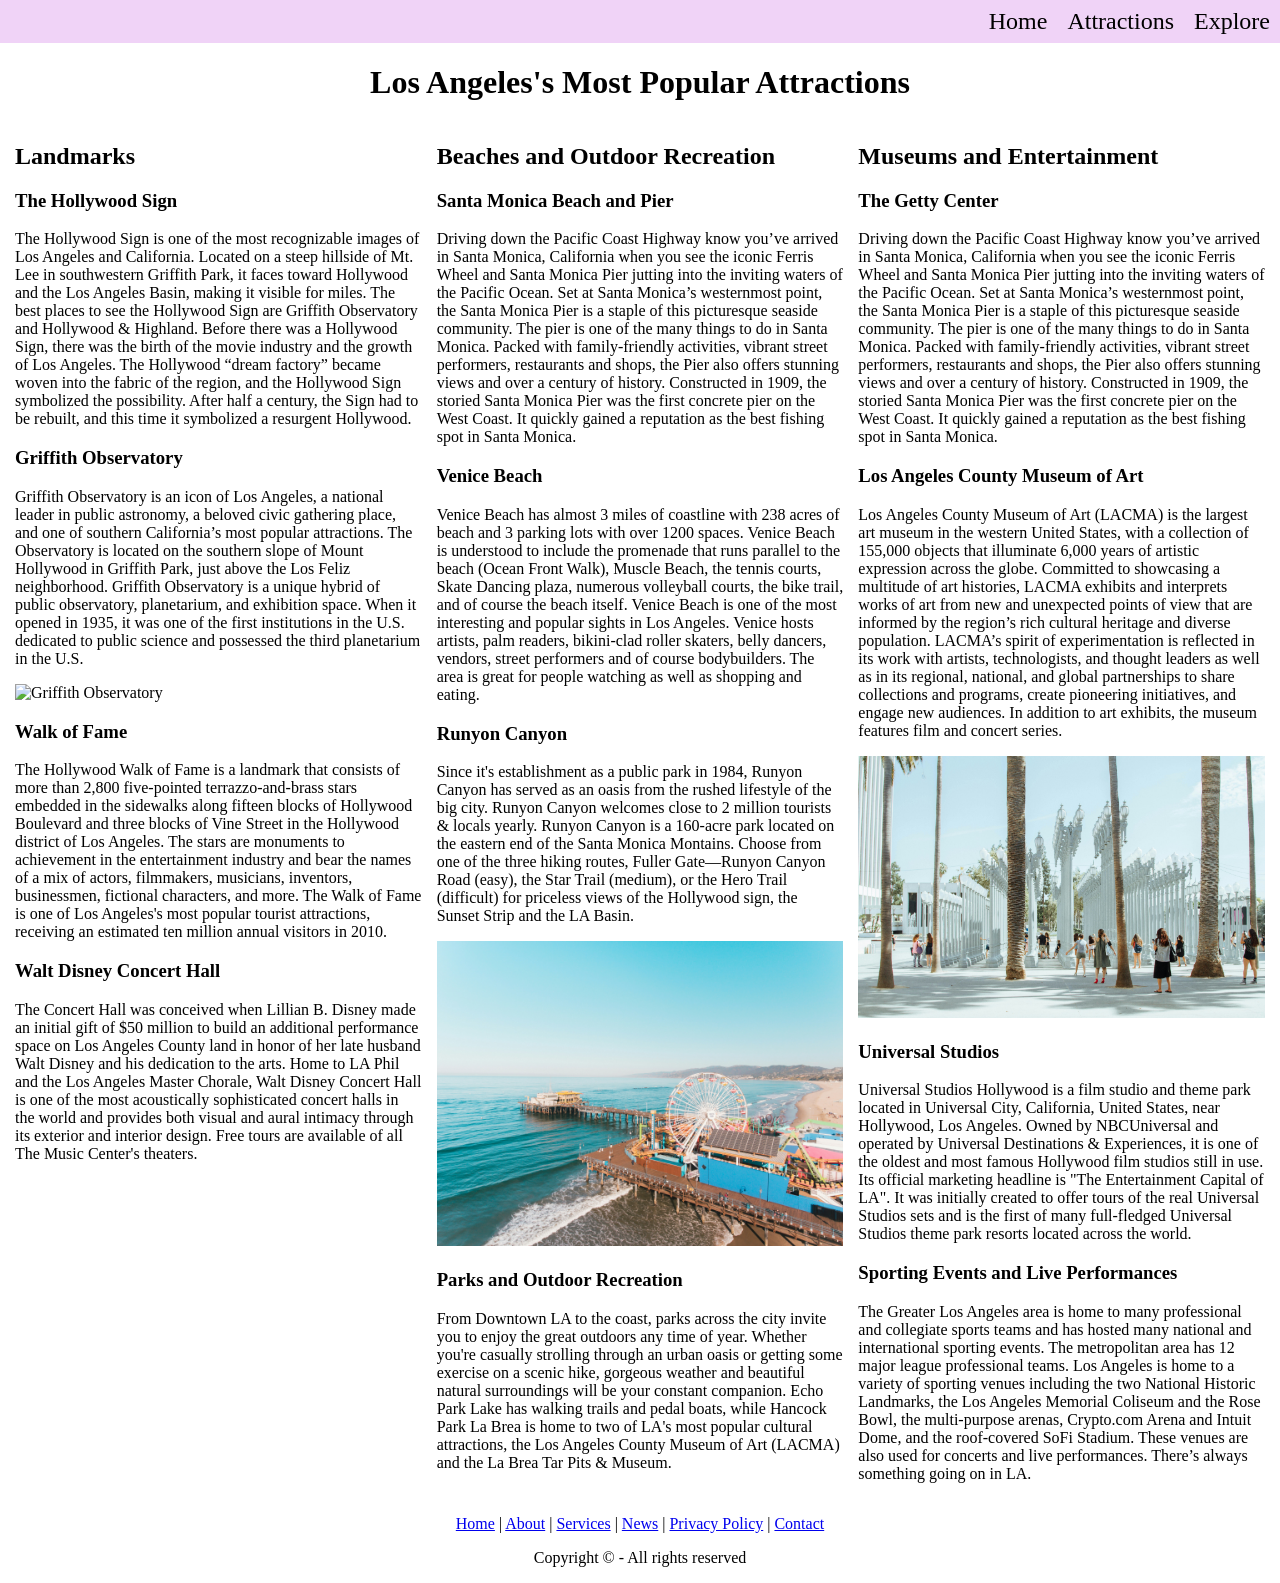
==== attractions.html @ dab66c5c "Changed medium screen layout again" ====
<!DOCTYPE html>
<html lang="en">
    <head>
        <meta charset="UTF-8">
        <title>Attractions</title>
        <link rel="stylesheet" href="style.css">
    </head>
    <body>
        <nav class="primary">
            <ul class="navElements">
                <li><a href="index.html">Home</a></li>
                <li><a href="attractions.html">Attractions</a></li>
                <li><a href="local.html">Explore</a></li>
            </ul>
        </nav>
        <h1>Los Angeles's Most Popular Attractions</h1>
        <div class="grid-container">
            <!--ARTICLE 1-->
            <article class="article-one">
                <h2>Landmarks</h2>
                <h3>The Hollywood Sign</h3>
                <p>The Hollywood Sign is one of the most recognizable images of Los Angeles and California. Located on a steep hillside of Mt. Lee in southwestern Griffith Park, it faces toward Hollywood and the Los Angeles Basin, making it visible for miles. The best places to see the Hollywood Sign are Griffith Observatory and Hollywood & Highland. Before there was a Hollywood Sign, there was the birth of the movie industry and the growth of Los Angeles. The Hollywood “dream factory” became woven into the fabric of the region, and the Hollywood Sign symbolized the possibility. After half a century, the Sign had to be rebuilt, and this time it symbolized a resurgent Hollywood.</p>
                <!-- FORM ABOUT ORIGINAL HOLLYWOODLAND SIGN HERE -->
                <h3>Griffith Observatory</h3>
                <p>Griffith Observatory is an icon of Los Angeles, a national leader in public astronomy, a beloved civic gathering place, and one of southern California’s most popular attractions. The Observatory is located on the southern slope of Mount Hollywood in Griffith Park, just above the Los Feliz neighborhood. Griffith Observatory is a unique hybrid of public observatory, planetarium, and exhibition space. When it opened in 1935, it was one of the first institutions in the U.S. dedicated to public science and possessed the third planetarium in the U.S.</p>
                <img src="images/attractions/griffithObservatory.jpg" alt="Griffith Observatory" width="100%">
                <h3>Walk of Fame</h3>
                <p>The Hollywood Walk of Fame is a landmark that consists of more than 2,800 five-pointed terrazzo-and-brass stars embedded in the sidewalks along fifteen blocks of Hollywood Boulevard and three blocks of Vine Street in the Hollywood district of Los Angeles. The stars are monuments to achievement in the entertainment industry and bear the names of a mix of actors, filmmakers, musicians, inventors, businessmen, fictional characters, and more. The Walk of Fame is one of Los Angeles's most popular tourist attractions, receiving an estimated ten million annual visitors in 2010.</p>
                <h3>Walt Disney Concert Hall</h3>
                <p>The Concert Hall was conceived when Lillian B. Disney made an initial gift of $50 million to build an additional performance space on Los Angeles County land in honor of her late husband Walt Disney and his dedication to the arts. Home to LA Phil and the Los Angeles Master Chorale, Walt Disney Concert Hall is one of the most acoustically sophisticated concert halls in the world and provides both visual and aural intimacy through its exterior and interior design. Free tours are available of all The Music Center's theaters.</p>
            </article>
            <!--ARTICLE 2-->
            <article class="article-two">
                <h2>Beaches and Outdoor Recreation</h2>
                <h3>Santa Monica Beach and Pier</h3>
                <p>Driving down the Pacific Coast Highway know you’ve arrived in Santa Monica, California when you see the iconic Ferris Wheel and  Santa Monica Pier jutting into the inviting waters of the Pacific Ocean. Set at Santa Monica’s westernmost point, the Santa Monica Pier is a staple of this picturesque seaside community. The pier is one of the many things to do in Santa Monica. Packed with family-friendly activities, vibrant street performers, restaurants and shops, the Pier also offers stunning views and over a century of history. Constructed in 1909, the storied Santa Monica Pier was the first concrete pier on the West Coast. It quickly gained a reputation as the best fishing spot in Santa Monica.</p>
                <h3>Venice Beach</h3>
                <p>Venice Beach has almost 3 miles of coastline with 238 acres of beach and 3 parking lots with over 1200 spaces. Venice Beach is understood to include the promenade that runs parallel to the beach (Ocean Front Walk), Muscle Beach, the tennis courts, Skate Dancing plaza, numerous volleyball courts, the bike trail, and of course the beach itself. Venice Beach is one of the most interesting and popular sights in Los Angeles. Venice hosts artists, palm readers, bikini-clad roller skaters, belly dancers, vendors, street performers and of course bodybuilders. The area is great for people watching as well as shopping and eating.</p>
                <h3>Runyon Canyon</h3>
                <p>Since it's establishment as a public park in 1984, Runyon Canyon has served as an oasis from the rushed lifestyle of the big city. Runyon Canyon welcomes close to 2 million tourists & locals yearly. Runyon Canyon is a 160-acre park located on the eastern end of the Santa Monica Montains. Choose from one of the three hiking routes, Fuller Gate—Runyon Canyon Road (easy), the Star Trail (medium), or the Hero Trail (difficult) for priceless views of the Hollywood sign, the Sunset Strip and the LA Basin.</p>
                <img src="images/attractions/santaMonica.jpg" alt="Santa Monica Pier" width="100%">
                <h3>Parks and Outdoor Recreation</h3>
                <p>From Downtown LA to the coast, parks across the city invite you to enjoy the great outdoors any time of year. Whether you're casually strolling through an urban oasis or getting some exercise on a scenic hike, gorgeous weather and beautiful natural surroundings will be your constant companion. Echo Park Lake has walking trails and pedal boats, while Hancock Park La Brea is home to two of LA's most popular cultural attractions, the Los Angeles County Museum of Art (LACMA) and the La Brea Tar Pits & Museum.</p>
            </article>
            <!--ARTICLE 3-->
            <article class="article-three">
                <h2>Museums and Entertainment</h2>
                <h3>The Getty Center</h3>
                <p>Driving down the Pacific Coast Highway know you’ve arrived in Santa Monica, California when you see the iconic Ferris Wheel and  Santa Monica Pier jutting into the inviting waters of the Pacific Ocean. Set at Santa Monica’s westernmost point, the Santa Monica Pier is a staple of this picturesque seaside community. The pier is one of the many things to do in Santa Monica. Packed with family-friendly activities, vibrant street performers, restaurants and shops, the Pier also offers stunning views and over a century of history. Constructed in 1909, the storied Santa Monica Pier was the first concrete pier on the West Coast. It quickly gained a reputation as the best fishing spot in Santa Monica.</p>
                <h3>Los Angeles County Museum of Art</h3>
                <p>Los Angeles County Museum of Art (LACMA) is the largest art museum in the western United States, with a collection of 155,000 objects that illuminate 6,000 years of artistic expression across the globe. Committed to showcasing a multitude of art histories, LACMA exhibits and interprets works of art from new and unexpected points of view that are informed by the region’s rich cultural heritage and diverse population. LACMA’s spirit of experimentation is reflected in its work with artists, technologists, and thought leaders as well as in its regional, national, and global partnerships to share collections and programs, create pioneering initiatives, and engage new audiences. In addition to art exhibits, the museum features film and concert series.</p>
                <img src="images/attractions/lacma.jpg" alt="Lamppost exhibit outside of LACMA" width="100%">
                <h3>Universal Studios</h3>
                <p>Universal Studios Hollywood is a film studio and theme park located in Universal City, California, United States, near Hollywood, Los Angeles. Owned by NBCUniversal and operated by Universal Destinations & Experiences, it is one of the oldest and most famous Hollywood film studios still in use. Its official marketing headline is "The Entertainment Capital of LA". It was initially created to offer tours of the real Universal Studios sets and is the first of many full-fledged Universal Studios theme park resorts located across the world.</p>
                <h3>Sporting Events and Live Performances</h3>
                <p>The Greater Los Angeles area is home to many professional and collegiate sports teams and has hosted many national and international sporting events. The metropolitan area has 12 major league professional teams. Los Angeles is home to a variety of sporting venues including the two National Historic Landmarks, the Los Angeles Memorial Coliseum and the Rose Bowl, the multi-purpose arenas, Crypto.com Arena and Intuit Dome, and the roof-covered SoFi Stadium. These venues are also used for concerts and live performances. There’s always something going on in LA.</p>
            </article>
        </div>
        <footer>
            <p><a href="#">Home</a> | <a href="#">About</a> | <a href="#">Services</a> | <a href="#">News</a> | <a href="#">Privacy Policy</a> | <a href="#">Contact</a></p>
            <p>Copyright &copy; - All rights reserved</p>
        </footer>
    </body>
</html>
---- style.css ----
/* grid arrangements */
.article-one { grid-area: articleOne; }
.article-two { grid-area: articleTwo; }
.article-three { grid-area: articleThree; }
/* default for small screen sizes */
.grid-container {
    display: grid;
    grid-template-columns: 1fr;
    grid-template-areas:
        'articleOne'
        'articleTwo'
        'articleThree';
    margin-right: 15px;
    margin-left: 15px;
}
/* default font and size */
html {
    font-family: Georgia, 'Times New Roman', Times, serif;
    font-size: 16px;
}
/* body */
body { margin: 0; }
/* navbar */
nav.primary {
    width: 100%;
    background-color: #f0d3f7;
    font-size: 1.5rem;
    font-family: Georgia, 'Times New Roman', Times, serif;
}
.navElements {
    display: flex;
    justify-content: right;
    align-items: center;
    margin: 0;
}
.navElements li {
    display: block;
    list-style-type: none;
    padding: 8px 10px;
}
.navElements a {
    color: #000000;
    text-decoration: none;
}
.navElements a:hover {
    border: solid 2px #053225;
    border-radius: 5px;
}
/* h1 */
h1 {
    text-align: center;
}
footer { text-align: center; }
footer > p { text-align: center; }
/* medium screens */
@media (min-width: 768px) {
    .grid-container {
        grid-template-columns: repeat(2, 1fr);
        grid-template-areas:
            'articleOne articleOne'
            'articleTwo articleThree';
        gap: 15px;
    }
}
/*  large screens */
@media (min-width: 992px) {
    .grid-container {
        grid-template-columns: repeat(3, 1fr);
        grid-template-areas:
            'articleOne articleTwo articleThree';
        gap: 15px;
    }
}
/* colors to use: #B4656F, #053225, #F0D3F7 */
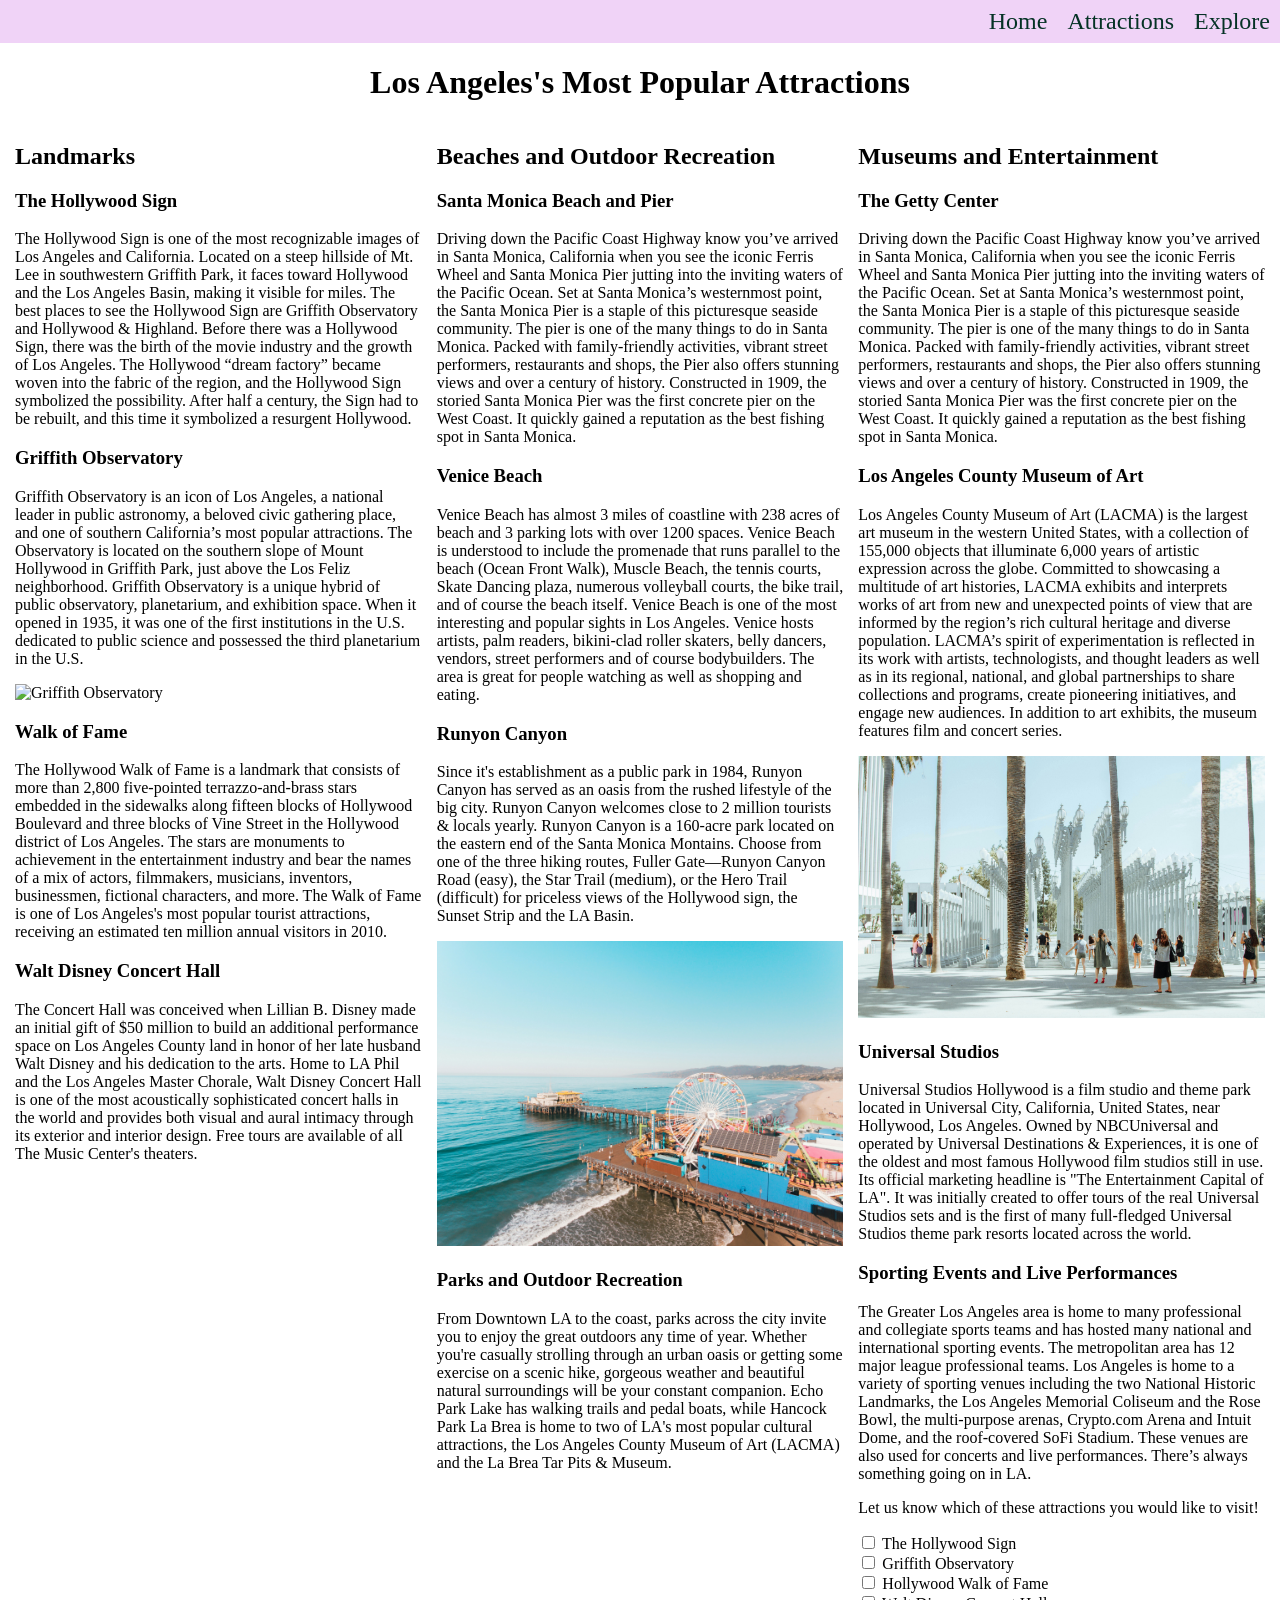
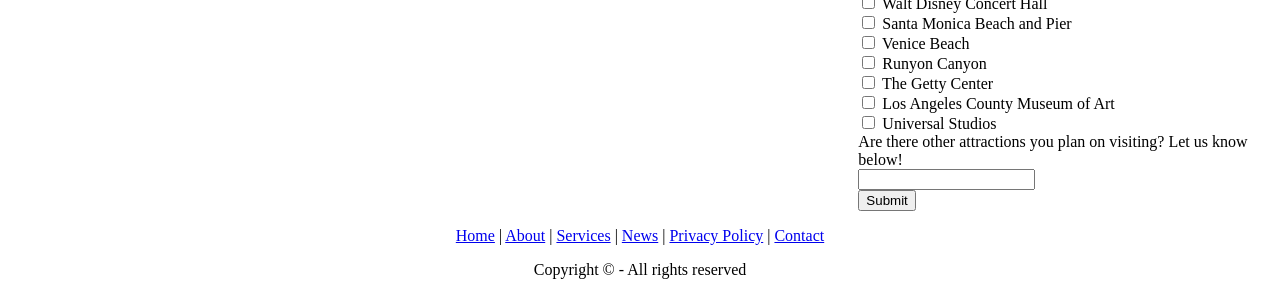
==== commit 664b9bf2: "Form added" ====
--- a/attractions.html
+++ b/attractions.html
@@ -20,7 +20,6 @@
                 <h2>Landmarks</h2>
                 <h3>The Hollywood Sign</h3>
                 <p>The Hollywood Sign is one of the most recognizable images of Los Angeles and California. Located on a steep hillside of Mt. Lee in southwestern Griffith Park, it faces toward Hollywood and the Los Angeles Basin, making it visible for miles. The best places to see the Hollywood Sign are Griffith Observatory and Hollywood & Highland. Before there was a Hollywood Sign, there was the birth of the movie industry and the growth of Los Angeles. The Hollywood “dream factory” became woven into the fabric of the region, and the Hollywood Sign symbolized the possibility. After half a century, the Sign had to be rebuilt, and this time it symbolized a resurgent Hollywood.</p>
-                <!-- FORM ABOUT ORIGINAL HOLLYWOODLAND SIGN HERE -->
                 <h3>Griffith Observatory</h3>
                 <p>Griffith Observatory is an icon of Los Angeles, a national leader in public astronomy, a beloved civic gathering place, and one of southern California’s most popular attractions. The Observatory is located on the southern slope of Mount Hollywood in Griffith Park, just above the Los Feliz neighborhood. Griffith Observatory is a unique hybrid of public observatory, planetarium, and exhibition space. When it opened in 1935, it was one of the first institutions in the U.S. dedicated to public science and possessed the third planetarium in the U.S.</p>
                 <img src="images/attractions/griffithObservatory.jpg" alt="Griffith Observatory" width="100%">
@@ -54,6 +53,36 @@
                 <p>Universal Studios Hollywood is a film studio and theme park located in Universal City, California, United States, near Hollywood, Los Angeles. Owned by NBCUniversal and operated by Universal Destinations & Experiences, it is one of the oldest and most famous Hollywood film studios still in use. Its official marketing headline is "The Entertainment Capital of LA". It was initially created to offer tours of the real Universal Studios sets and is the first of many full-fledged Universal Studios theme park resorts located across the world.</p>
                 <h3>Sporting Events and Live Performances</h3>
                 <p>The Greater Los Angeles area is home to many professional and collegiate sports teams and has hosted many national and international sporting events. The metropolitan area has 12 major league professional teams. Los Angeles is home to a variety of sporting venues including the two National Historic Landmarks, the Los Angeles Memorial Coliseum and the Rose Bowl, the multi-purpose arenas, Crypto.com Arena and Intuit Dome, and the roof-covered SoFi Stadium. These venues are also used for concerts and live performances. There’s always something going on in LA.</p>
+                <!-- FORM  -->
+                <form method="post" action="">
+                    <!-- checkbox input -->
+                    <p>Let us know which of these attractions you would like to visit!</p>
+                    <input type="checkbox" name="attraction1" value="hollywoodSign">
+                    <label for="attraction1">The Hollywood Sign</label><br>
+                    <input type="checkbox" name="attraction2" value="griffithObservatory">
+                    <label for="attraction2">Griffith Observatory</label><br>
+                    <input type="checkbox" name="attraction3" value="walkOfFame">
+                    <label for="attraction3">Hollywood Walk of Fame</label><br>
+                    <input type="checkbox" name="attraction4" value="waltDisneyConcertHall">
+                    <label for="attraction4">Walt Disney Concert Hall</label><br>
+                    <input type="checkbox" name="attraction5" value="santaMonica">
+                    <label for="attraction5">Santa Monica Beach and Pier</label><br>
+                    <input type="checkbox" name="attraction6" value="venice">
+                    <label for="attraction6">Venice Beach</label><br>
+                    <input type="checkbox" name="attraction7" value="runyonCanyon">
+                    <label for="attraction7">Runyon Canyon</label><br>
+                    <input type="checkbox" name="attraction8" value="gettyCenter">
+                    <label for="attraction8">The Getty Center</label><br>
+                    <input type="checkbox" name="attraction9" value="lacma">
+                    <label for="attraction8">Los Angeles County Museum of Art</label><br>
+                    <input type="checkbox" name="attraction9" value="universalStudios">
+                    <label for="attraction9">Universal Studios</label><br>
+                    <!-- text input -->
+                    <label for="other">Are there other attractions you plan on visiting? Let us know below!</label><br>
+                    <input type="text" id="other" name="other"><br>
+                    <!-- submit button -->
+                    <input type="submit" value="Submit">
+                </form>
             </article>
         </div>
         <footer>
--- a/style.css
+++ b/style.css
@@ -39,7 +39,7 @@
     padding: 8px 10px;
 }
 .navElements a {
-    color: #000000;
+    color: #053225;
     text-decoration: none;
 }
 .navElements a:hover {
@@ -49,6 +49,19 @@
 /* h1 */
 h1 {
     text-align: center;
+
+}
+/* table */
+table {
+    border-collapse: collapse;
+    width: 100%;
+}
+table td {
+    text-align: center;
+    border: solid 2px #053225;
+}
+tfoot td {
+    text-align: left;
 }
 footer { text-align: center; }
 footer > p { text-align: center; }
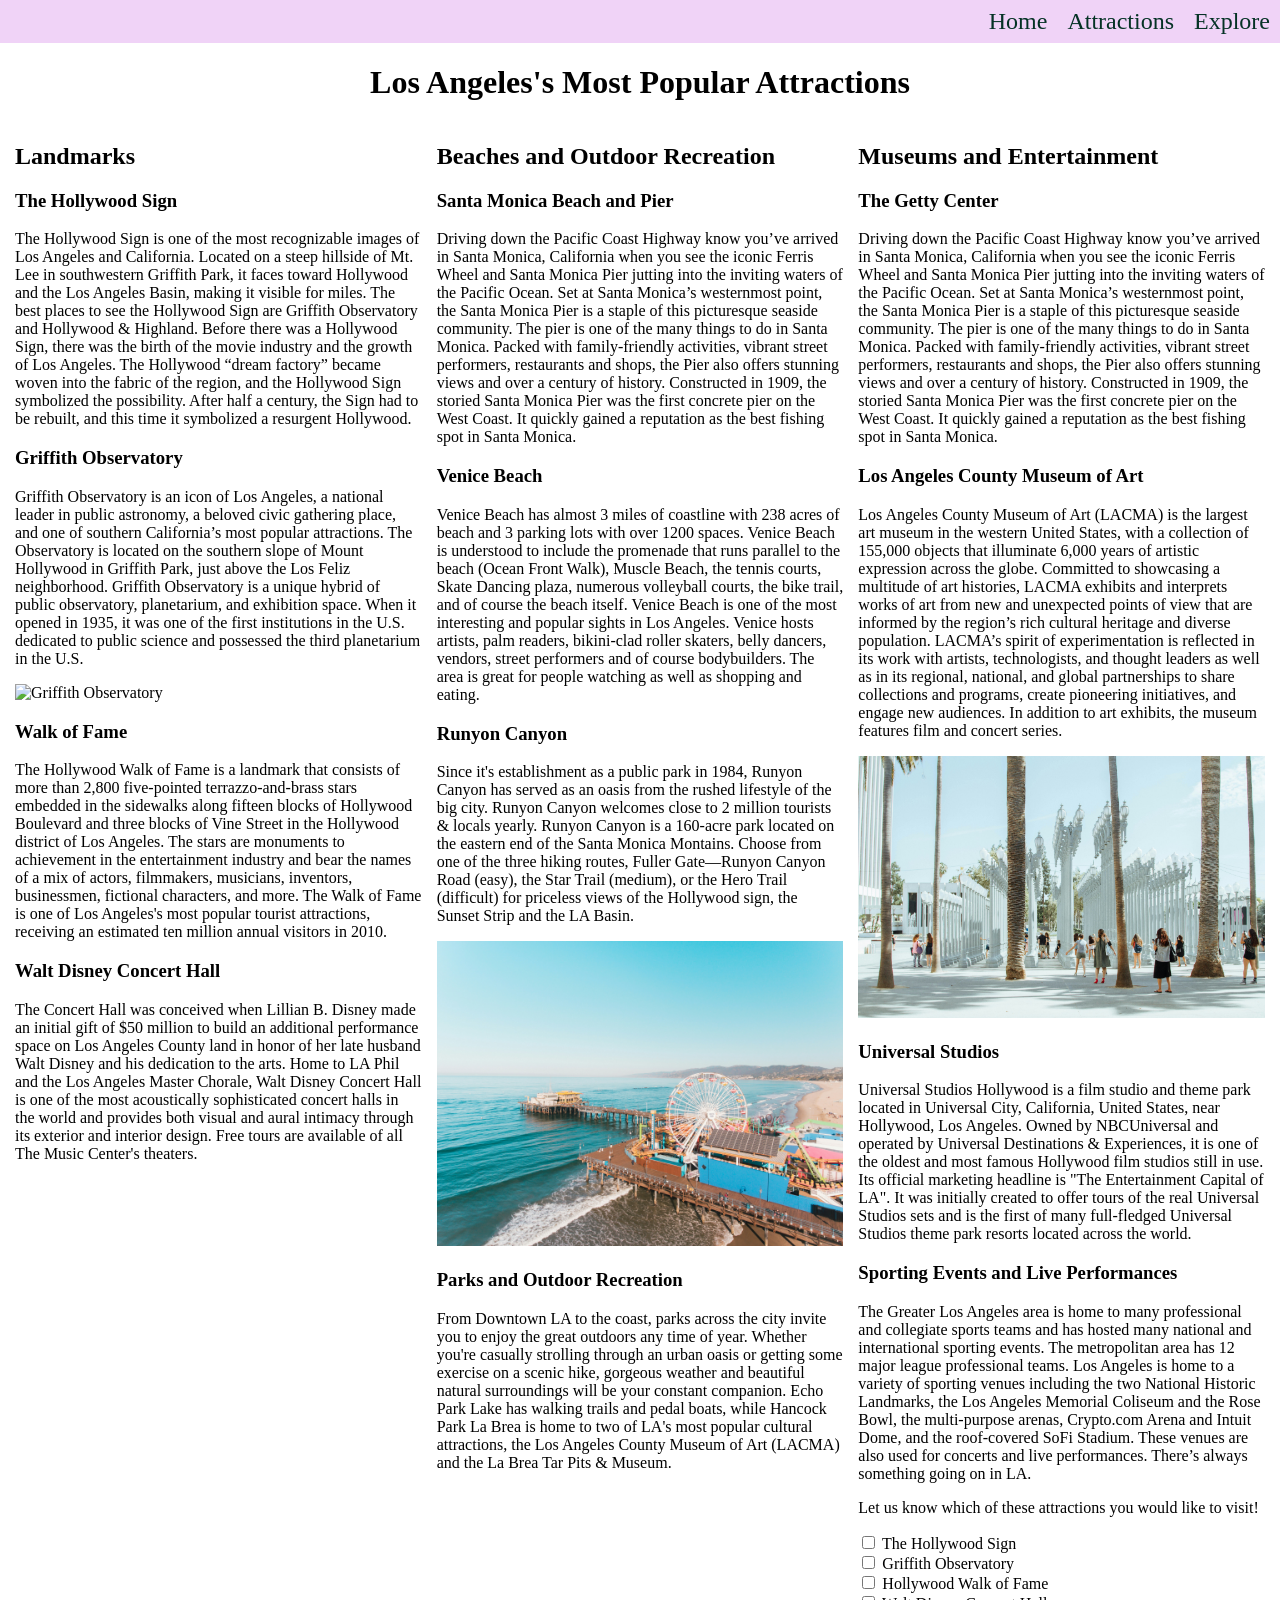
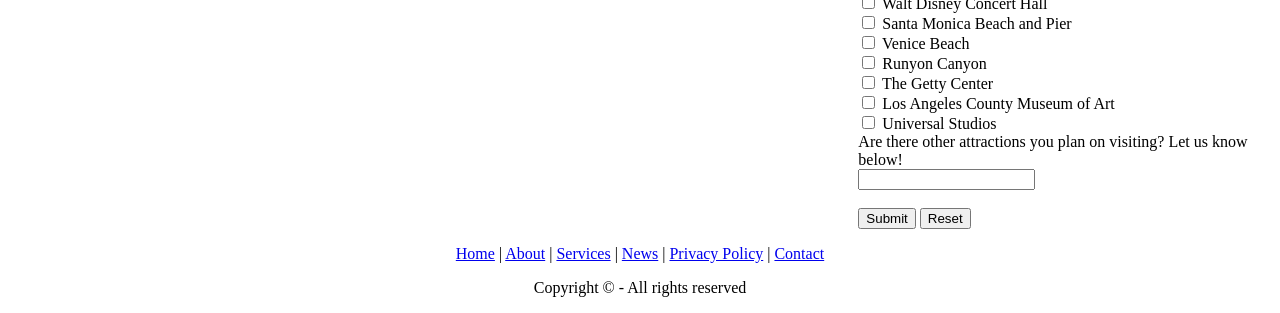
==== commit 6df4bbec: "Adding reset button to form" ====
--- a/attractions.html
+++ b/attractions.html
@@ -79,9 +79,11 @@
                     <label for="attraction9">Universal Studios</label><br>
                     <!-- text input -->
                     <label for="other">Are there other attractions you plan on visiting? Let us know below!</label><br>
-                    <input type="text" id="other" name="other"><br>
+                    <input type="text" id="other" name="other"><br><br>
                     <!-- submit button -->
                     <input type="submit" value="Submit">
+                    <!-- reset button -->
+                    <input type="reset" value="Reset">
                 </form>
             </article>
         </div>
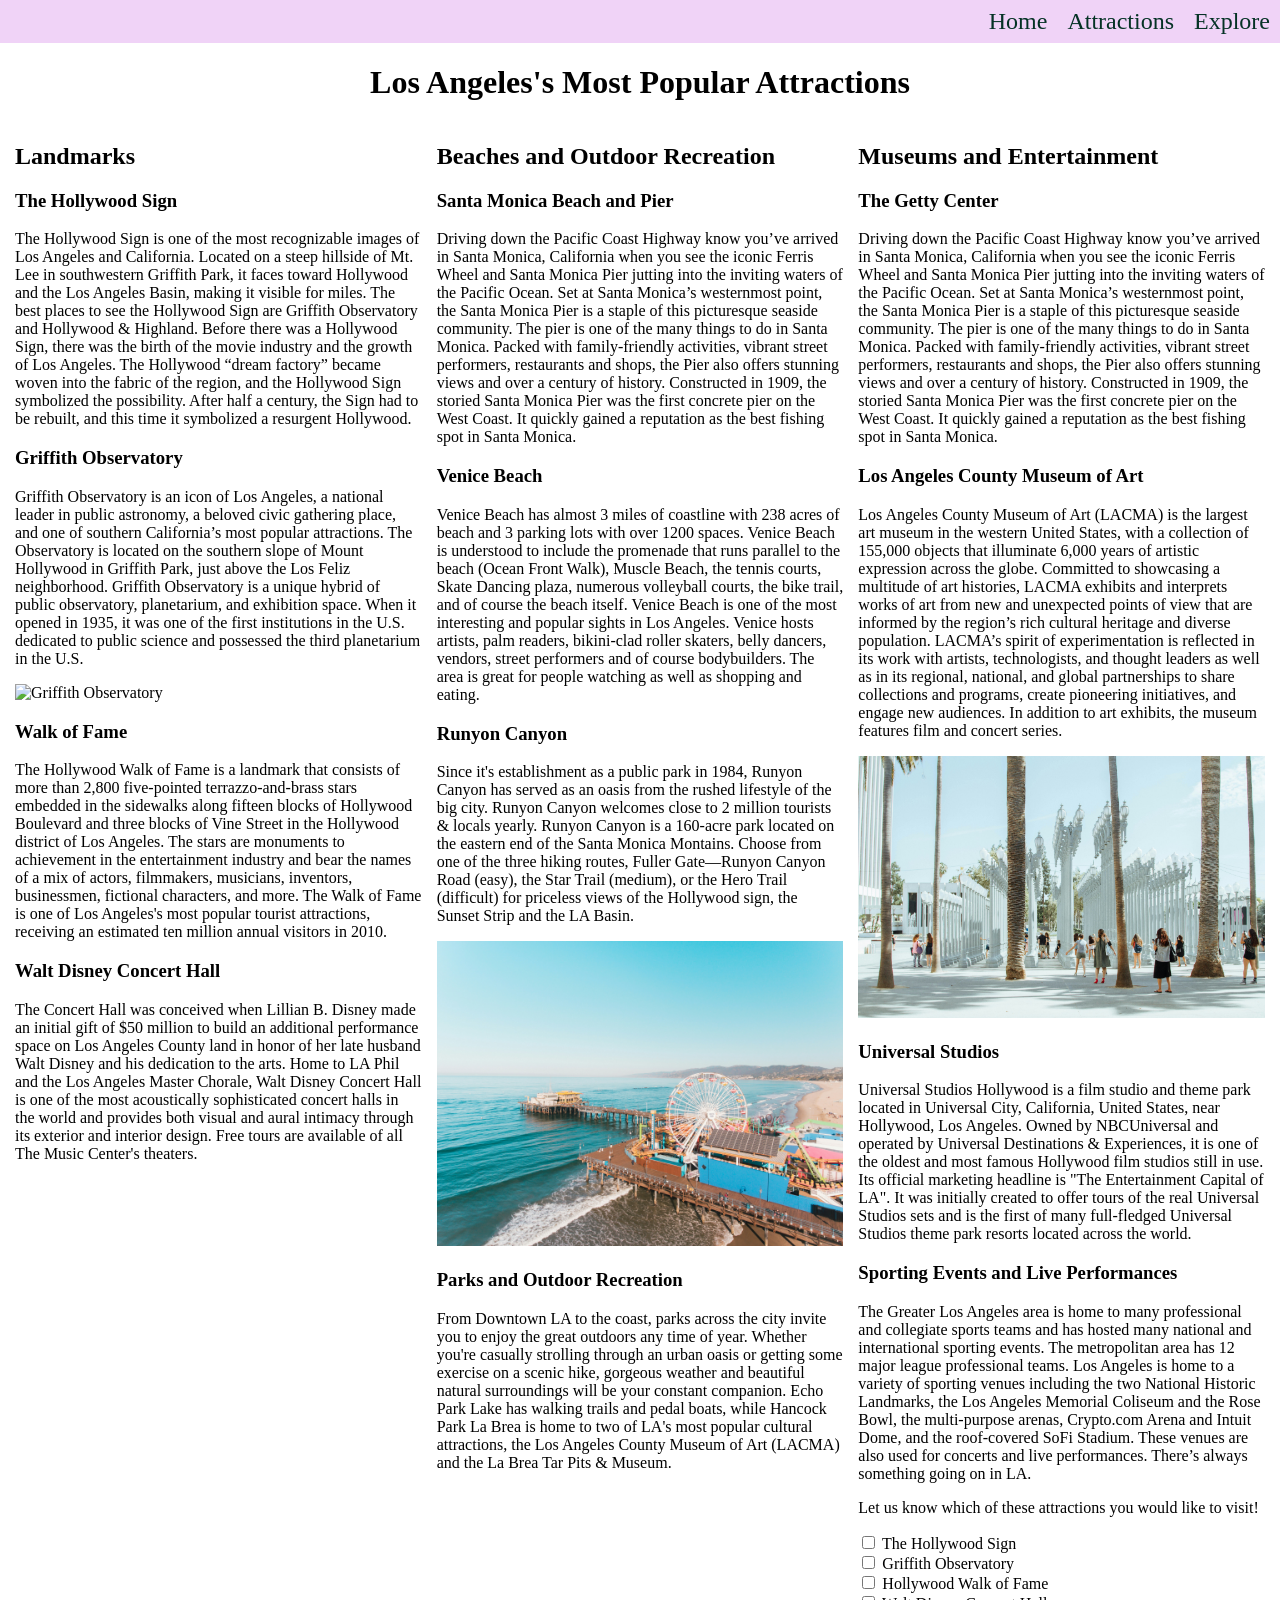
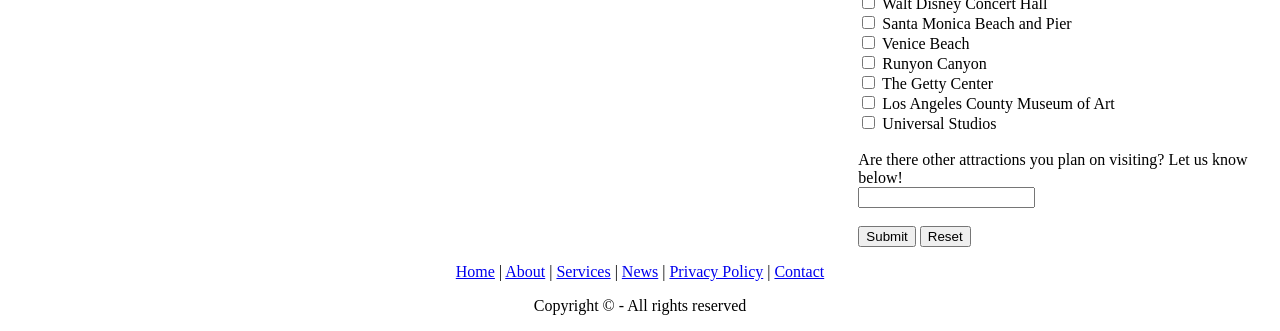
==== commit 8801557a: "Adding ids to form inputs" ====
--- a/attractions.html
+++ b/attractions.html
@@ -57,26 +57,26 @@
                 <form method="post" action="">
                     <!-- checkbox input -->
                     <p>Let us know which of these attractions you would like to visit!</p>
-                    <input type="checkbox" name="attraction1" value="hollywoodSign">
+                    <input type="checkbox" id="attraction1" name="attraction1" value="hollywoodSign">
                     <label for="attraction1">The Hollywood Sign</label><br>
-                    <input type="checkbox" name="attraction2" value="griffithObservatory">
+                    <input type="checkbox" id="attraction2" name="attraction2" value="griffithObservatory">
                     <label for="attraction2">Griffith Observatory</label><br>
-                    <input type="checkbox" name="attraction3" value="walkOfFame">
+                    <input type="checkbox" id="attraction3" name="attraction3" value="walkOfFame">
                     <label for="attraction3">Hollywood Walk of Fame</label><br>
-                    <input type="checkbox" name="attraction4" value="waltDisneyConcertHall">
+                    <input type="checkbox" id="attraction4" name="attraction4" value="waltDisneyConcertHall">
                     <label for="attraction4">Walt Disney Concert Hall</label><br>
-                    <input type="checkbox" name="attraction5" value="santaMonica">
+                    <input type="checkbox" id="attraction5" name="attraction5" value="santaMonica">
                     <label for="attraction5">Santa Monica Beach and Pier</label><br>
-                    <input type="checkbox" name="attraction6" value="venice">
+                    <input type="checkbox" id="attraction6" name="attraction6" value="venice">
                     <label for="attraction6">Venice Beach</label><br>
-                    <input type="checkbox" name="attraction7" value="runyonCanyon">
+                    <input type="checkbox" id="attraction7" name="attraction7" value="runyonCanyon">
                     <label for="attraction7">Runyon Canyon</label><br>
-                    <input type="checkbox" name="attraction8" value="gettyCenter">
+                    <input type="checkbox" id="attraction8" name="attraction8" value="gettyCenter">
                     <label for="attraction8">The Getty Center</label><br>
-                    <input type="checkbox" name="attraction9" value="lacma">
+                    <input type="checkbox" id="attraction9" name="attraction9" value="lacma">
                     <label for="attraction8">Los Angeles County Museum of Art</label><br>
-                    <input type="checkbox" name="attraction9" value="universalStudios">
-                    <label for="attraction9">Universal Studios</label><br>
+                    <input type="checkbox" id="attraction10" name="attraction10" value="universalStudios">
+                    <label for="attraction9">Universal Studios</label><br><br>
                     <!-- text input -->
                     <label for="other">Are there other attractions you plan on visiting? Let us know below!</label><br>
                     <input type="text" id="other" name="other"><br><br>
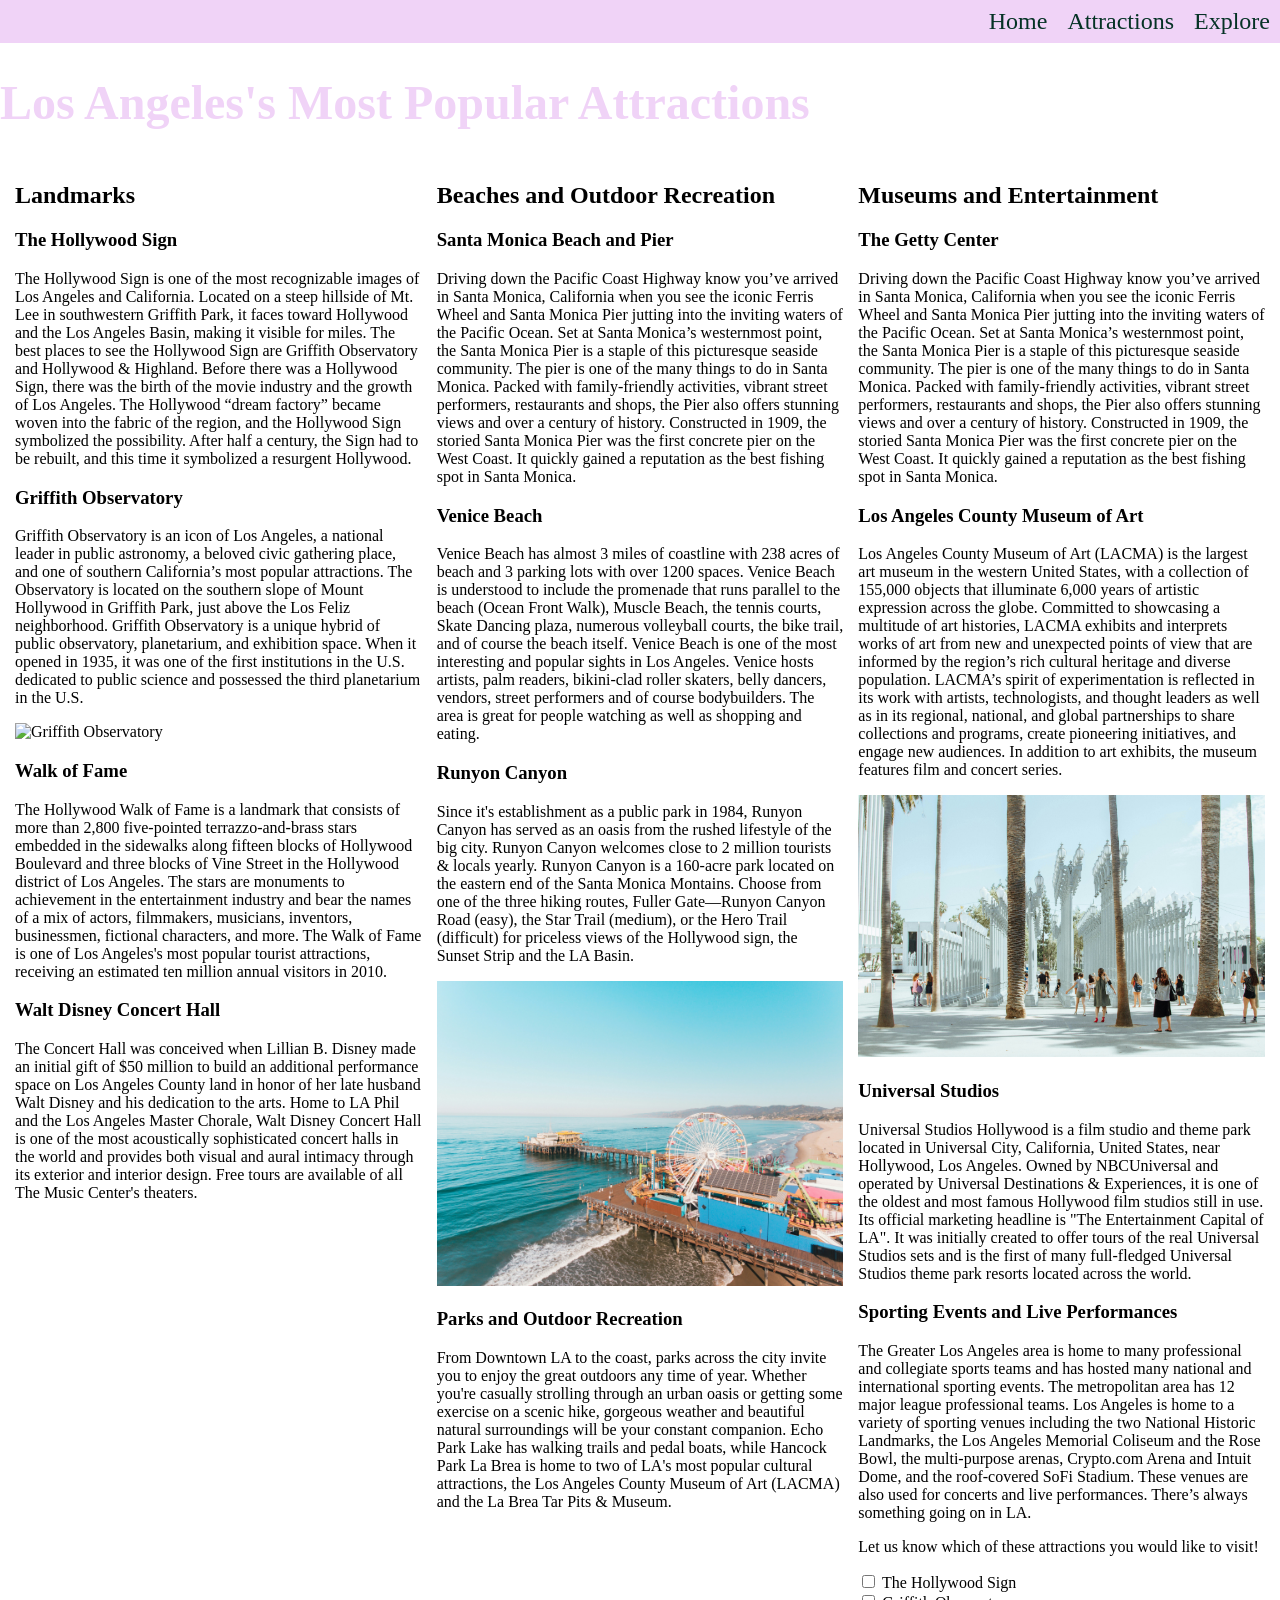
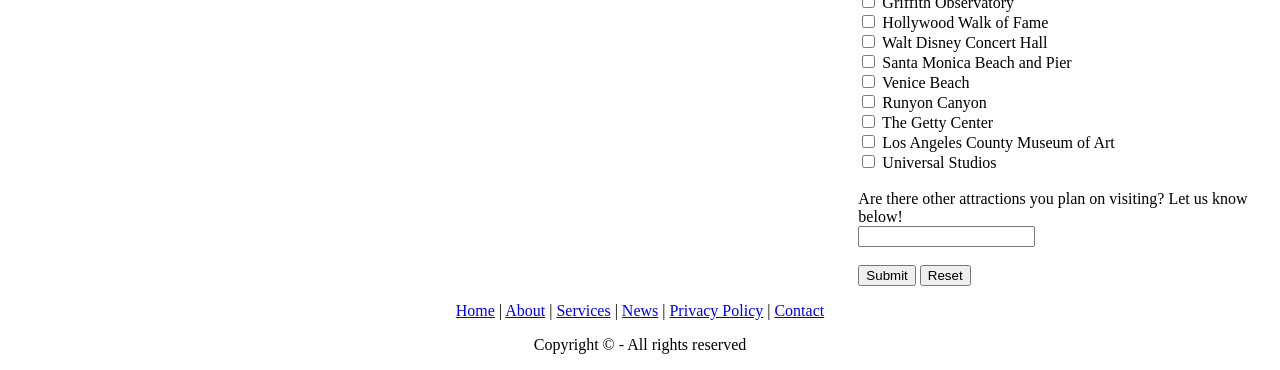
==== commit 79420522: "Adding other hero images" ====
--- a/attractions.html
+++ b/attractions.html
@@ -13,7 +13,9 @@
                 <li><a href="local.html">Explore</a></li>
             </ul>
         </nav>
-        <h1>Los Angeles's Most Popular Attractions</h1>
+        <div class="attractions-hero">
+            <h1 id="attractions-heading">Los Angeles's Most Popular Attractions</h1>
+        </div>
         <div class="grid-container">
             <!--ARTICLE 1-->
             <article class="article-one">
--- a/style.css
+++ b/style.css
@@ -48,8 +48,33 @@
 }
 /* h1 */
 h1 {
-    text-align: center;
-
+    font-size: 3rem;
+    color: #053225;
+}
+h1#attractions-heading {
+    color: #f0d3f7;
+}
+/* hero images */
+#home-hero {
+    background-image: url(images/index/homeHero.jpg);
+    height: 400px;
+    background-size: cover;
+    background-repeat: no-repeat;
+    background-position-y: 30%;
+}
+#attractions-hero {
+    background-image: url(images/attractions/attractionsHero.jpg);
+    height: 400px;
+    background-size: cover;
+    background-repeat: no-repeat;
+    background-position-y: 30%;
+}
+#local-hero {
+    background-image: url(images/local/localHero.jpg);
+    height: 400px;
+    background-size: cover;
+    background-repeat: no-repeat;
+    background-position-y: 30%;
 }
 /* table */
 table {
@@ -60,6 +85,7 @@
     text-align: center;
     border: solid 2px #053225;
 }
+table th { border: solid 2px #053225; }
 tfoot td {
     text-align: left;
 }
@@ -84,4 +110,19 @@
         gap: 15px;
     }
 }
+/* embedded video */
+.media {
+ position: relative;
+ padding-bottom: 56.25%;
+ padding-top: 30px;
+ height: 0;
+ overflow: hidden;
+}
+.media iframe {
+ position: absolute;
+ top: 0;
+ left: 0;
+ width: 100%;
+ height: 100%;
+}
 /* colors to use: #B4656F, #053225, #F0D3F7 */
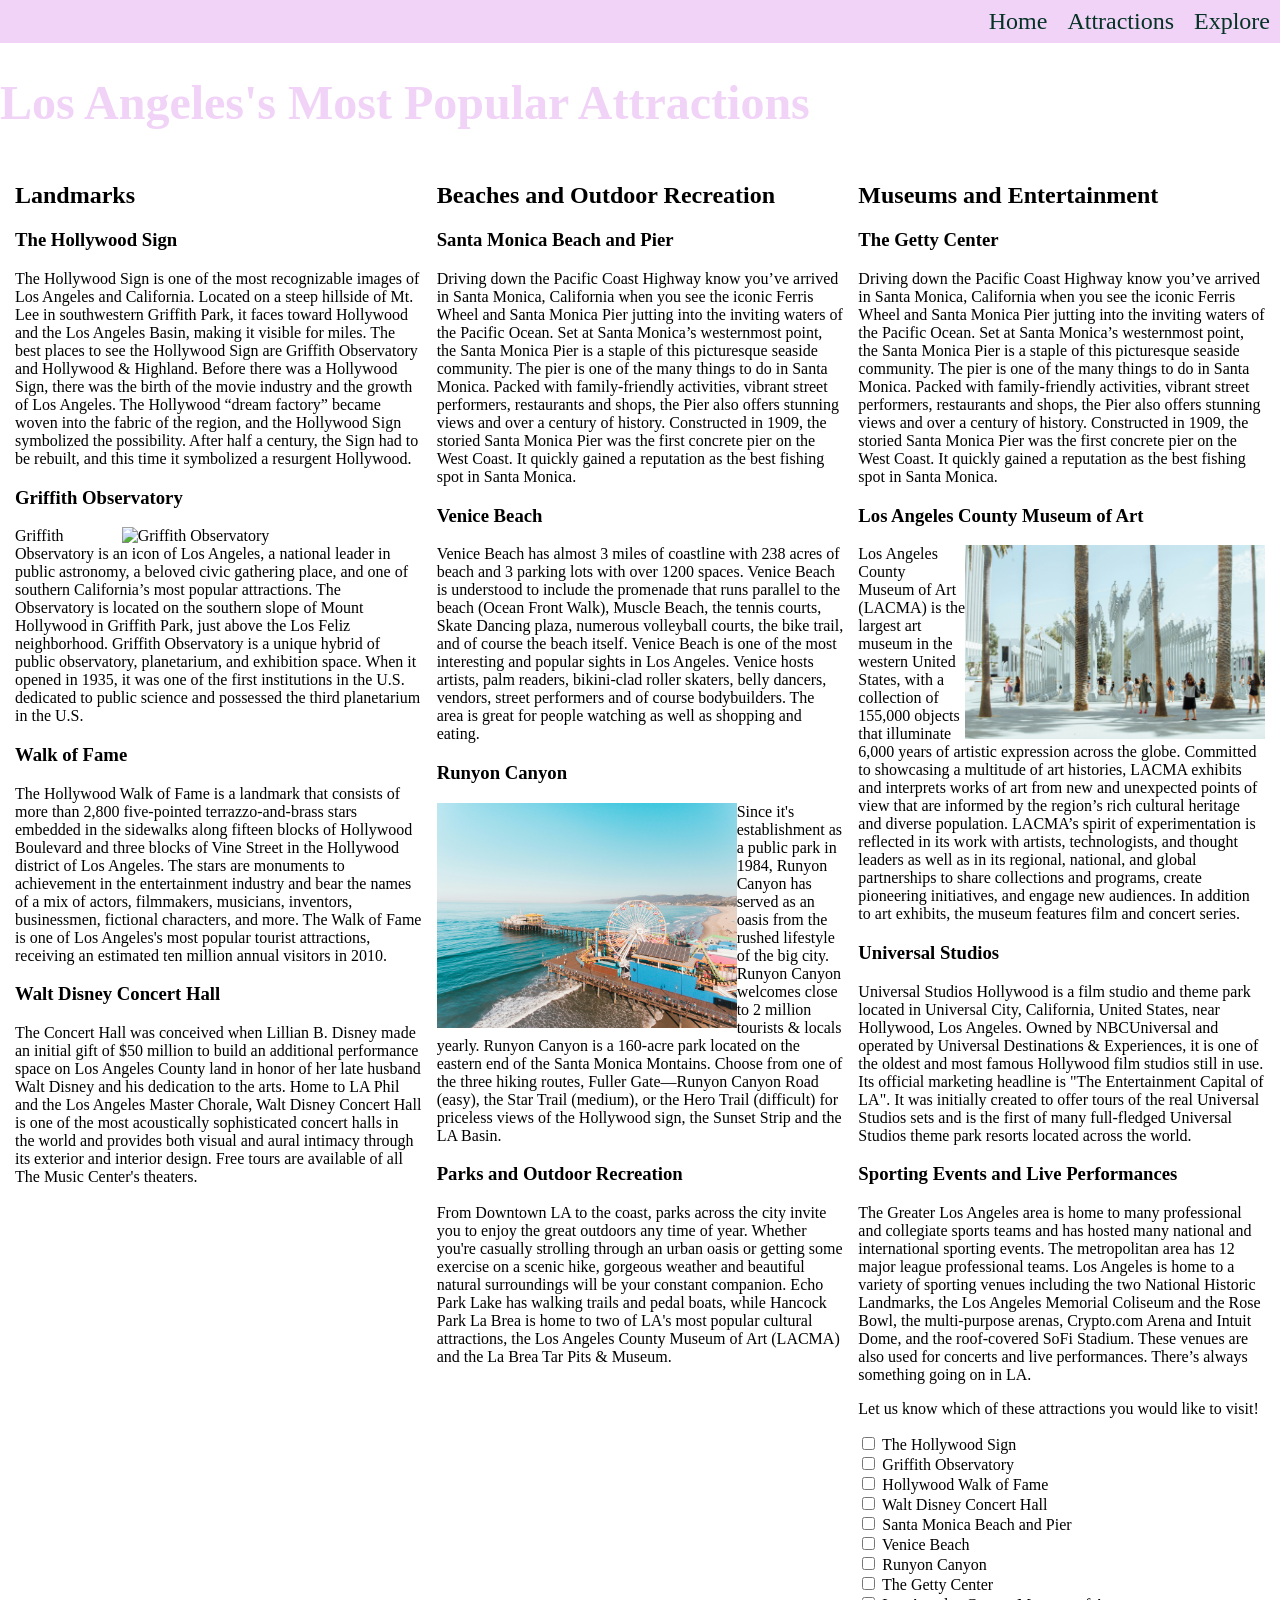
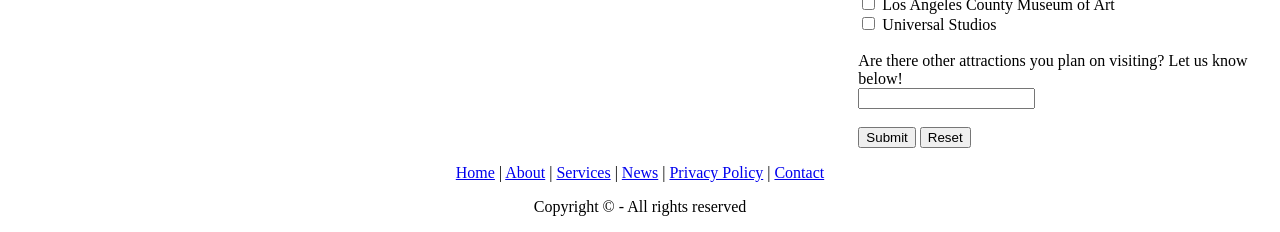
==== commit 7f0e8829: "Floating images" ====
--- a/attractions.html
+++ b/attractions.html
@@ -23,9 +23,9 @@
                 <h3>The Hollywood Sign</h3>
                 <p>The Hollywood Sign is one of the most recognizable images of Los Angeles and California. Located on a steep hillside of Mt. Lee in southwestern Griffith Park, it faces toward Hollywood and the Los Angeles Basin, making it visible for miles. The best places to see the Hollywood Sign are Griffith Observatory and Hollywood & Highland. Before there was a Hollywood Sign, there was the birth of the movie industry and the growth of Los Angeles. The Hollywood “dream factory” became woven into the fabric of the region, and the Hollywood Sign symbolized the possibility. After half a century, the Sign had to be rebuilt, and this time it symbolized a resurgent Hollywood.</p>
                 <h3>Griffith Observatory</h3>
+                <img src="images/attractions/griffithObservatory.jpg" alt="Griffith Observatory" width="300px" class="img-right">
                 <p>Griffith Observatory is an icon of Los Angeles, a national leader in public astronomy, a beloved civic gathering place, and one of southern California’s most popular attractions. The Observatory is located on the southern slope of Mount Hollywood in Griffith Park, just above the Los Feliz neighborhood. Griffith Observatory is a unique hybrid of public observatory, planetarium, and exhibition space. When it opened in 1935, it was one of the first institutions in the U.S. dedicated to public science and possessed the third planetarium in the U.S.</p>
-                <img src="images/attractions/griffithObservatory.jpg" alt="Griffith Observatory" width="100%">
-                <h3>Walk of Fame</h3>
+                <h3 style="clear:both;">Walk of Fame</h3>
                 <p>The Hollywood Walk of Fame is a landmark that consists of more than 2,800 five-pointed terrazzo-and-brass stars embedded in the sidewalks along fifteen blocks of Hollywood Boulevard and three blocks of Vine Street in the Hollywood district of Los Angeles. The stars are monuments to achievement in the entertainment industry and bear the names of a mix of actors, filmmakers, musicians, inventors, businessmen, fictional characters, and more. The Walk of Fame is one of Los Angeles's most popular tourist attractions, receiving an estimated ten million annual visitors in 2010.</p>
                 <h3>Walt Disney Concert Hall</h3>
                 <p>The Concert Hall was conceived when Lillian B. Disney made an initial gift of $50 million to build an additional performance space on Los Angeles County land in honor of her late husband Walt Disney and his dedication to the arts. Home to LA Phil and the Los Angeles Master Chorale, Walt Disney Concert Hall is one of the most acoustically sophisticated concert halls in the world and provides both visual and aural intimacy through its exterior and interior design. Free tours are available of all The Music Center's theaters.</p>
@@ -38,9 +38,9 @@
                 <h3>Venice Beach</h3>
                 <p>Venice Beach has almost 3 miles of coastline with 238 acres of beach and 3 parking lots with over 1200 spaces. Venice Beach is understood to include the promenade that runs parallel to the beach (Ocean Front Walk), Muscle Beach, the tennis courts, Skate Dancing plaza, numerous volleyball courts, the bike trail, and of course the beach itself. Venice Beach is one of the most interesting and popular sights in Los Angeles. Venice hosts artists, palm readers, bikini-clad roller skaters, belly dancers, vendors, street performers and of course bodybuilders. The area is great for people watching as well as shopping and eating.</p>
                 <h3>Runyon Canyon</h3>
+                <img src="images/attractions/santaMonica.jpg" alt="Santa Monica Pier" width="300px" class="img-left">
                 <p>Since it's establishment as a public park in 1984, Runyon Canyon has served as an oasis from the rushed lifestyle of the big city. Runyon Canyon welcomes close to 2 million tourists & locals yearly. Runyon Canyon is a 160-acre park located on the eastern end of the Santa Monica Montains. Choose from one of the three hiking routes, Fuller Gate—Runyon Canyon Road (easy), the Star Trail (medium), or the Hero Trail (difficult) for priceless views of the Hollywood sign, the Sunset Strip and the LA Basin.</p>
-                <img src="images/attractions/santaMonica.jpg" alt="Santa Monica Pier" width="100%">
-                <h3>Parks and Outdoor Recreation</h3>
+                <h3 style="clear:both;">Parks and Outdoor Recreation</h3>
                 <p>From Downtown LA to the coast, parks across the city invite you to enjoy the great outdoors any time of year. Whether you're casually strolling through an urban oasis or getting some exercise on a scenic hike, gorgeous weather and beautiful natural surroundings will be your constant companion. Echo Park Lake has walking trails and pedal boats, while Hancock Park La Brea is home to two of LA's most popular cultural attractions, the Los Angeles County Museum of Art (LACMA) and the La Brea Tar Pits & Museum.</p>
             </article>
             <!--ARTICLE 3-->
@@ -49,14 +49,14 @@
                 <h3>The Getty Center</h3>
                 <p>Driving down the Pacific Coast Highway know you’ve arrived in Santa Monica, California when you see the iconic Ferris Wheel and  Santa Monica Pier jutting into the inviting waters of the Pacific Ocean. Set at Santa Monica’s westernmost point, the Santa Monica Pier is a staple of this picturesque seaside community. The pier is one of the many things to do in Santa Monica. Packed with family-friendly activities, vibrant street performers, restaurants and shops, the Pier also offers stunning views and over a century of history. Constructed in 1909, the storied Santa Monica Pier was the first concrete pier on the West Coast. It quickly gained a reputation as the best fishing spot in Santa Monica.</p>
                 <h3>Los Angeles County Museum of Art</h3>
+                <img src="images/attractions/lacma.jpg" alt="Lamppost exhibit outside of LACMA" width="300px" class="img-right">
                 <p>Los Angeles County Museum of Art (LACMA) is the largest art museum in the western United States, with a collection of 155,000 objects that illuminate 6,000 years of artistic expression across the globe. Committed to showcasing a multitude of art histories, LACMA exhibits and interprets works of art from new and unexpected points of view that are informed by the region’s rich cultural heritage and diverse population. LACMA’s spirit of experimentation is reflected in its work with artists, technologists, and thought leaders as well as in its regional, national, and global partnerships to share collections and programs, create pioneering initiatives, and engage new audiences. In addition to art exhibits, the museum features film and concert series.</p>
-                <img src="images/attractions/lacma.jpg" alt="Lamppost exhibit outside of LACMA" width="100%">
-                <h3>Universal Studios</h3>
+                <h3 style="clear:both;">Universal Studios</h3>
                 <p>Universal Studios Hollywood is a film studio and theme park located in Universal City, California, United States, near Hollywood, Los Angeles. Owned by NBCUniversal and operated by Universal Destinations & Experiences, it is one of the oldest and most famous Hollywood film studios still in use. Its official marketing headline is "The Entertainment Capital of LA". It was initially created to offer tours of the real Universal Studios sets and is the first of many full-fledged Universal Studios theme park resorts located across the world.</p>
                 <h3>Sporting Events and Live Performances</h3>
                 <p>The Greater Los Angeles area is home to many professional and collegiate sports teams and has hosted many national and international sporting events. The metropolitan area has 12 major league professional teams. Los Angeles is home to a variety of sporting venues including the two National Historic Landmarks, the Los Angeles Memorial Coliseum and the Rose Bowl, the multi-purpose arenas, Crypto.com Arena and Intuit Dome, and the roof-covered SoFi Stadium. These venues are also used for concerts and live performances. There’s always something going on in LA.</p>
                 <!-- FORM  -->
-                <form method="post" action="">
+                <form method="post" action="" class="form">
                     <!-- checkbox input -->
                     <p>Let us know which of these attractions you would like to visit!</p>
                     <input type="checkbox" id="attraction1" name="attraction1" value="hollywoodSign">
--- a/style.css
+++ b/style.css
@@ -76,6 +76,9 @@
     background-repeat: no-repeat;
     background-position-y: 30%;
 }
+/* floating images */
+img.img-right { float: right; }
+img.img-left { float: left; }
 /* table */
 table {
     border-collapse: collapse;
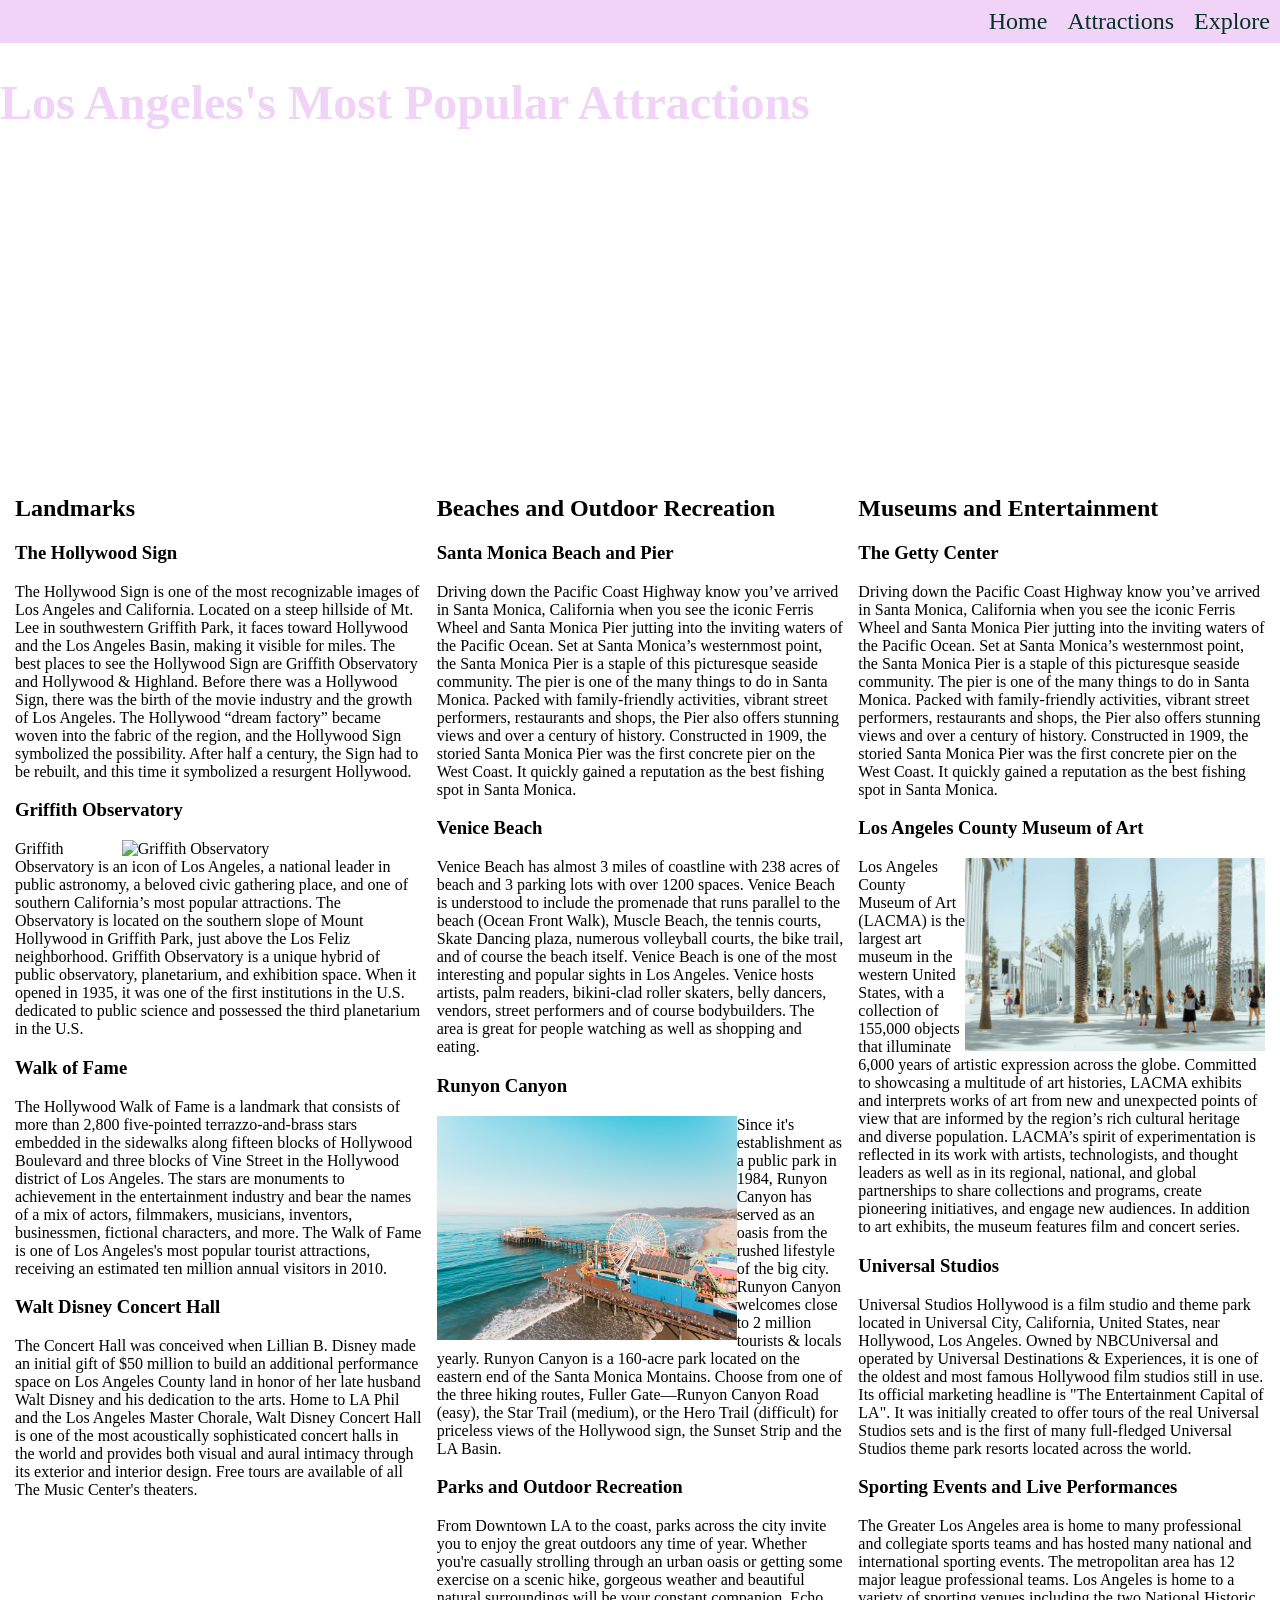
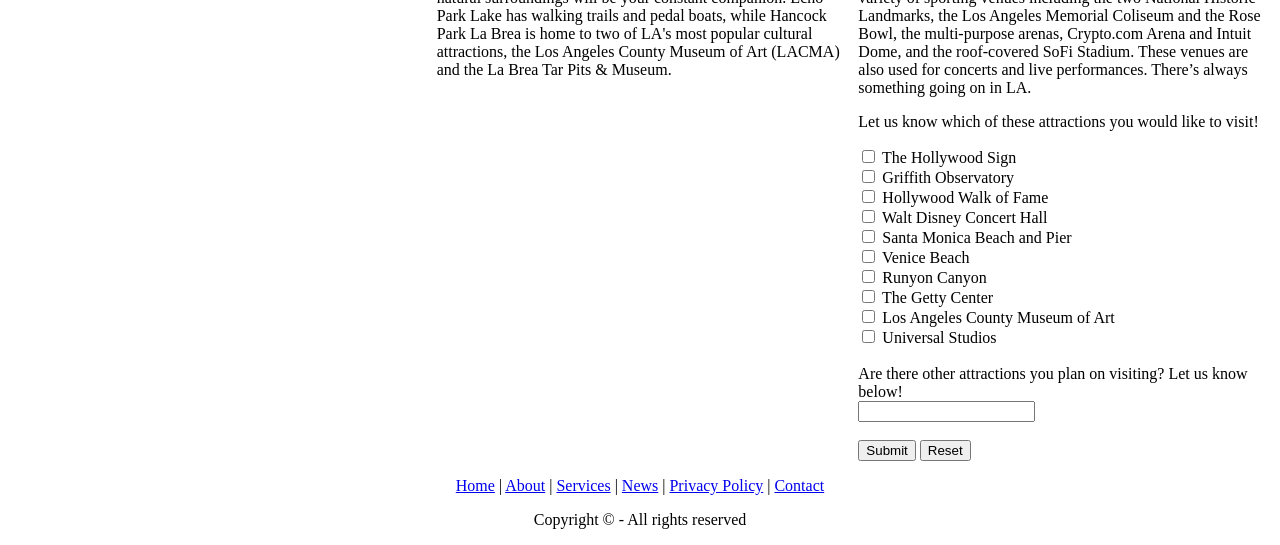
==== commit 52a34b5e: "Update attractions.html" ====
--- a/attractions.html
+++ b/attractions.html
@@ -13,7 +13,7 @@
                 <li><a href="local.html">Explore</a></li>
             </ul>
         </nav>
-        <div class="attractions-hero">
+        <div id="attractions-hero">
             <h1 id="attractions-heading">Los Angeles's Most Popular Attractions</h1>
         </div>
         <div class="grid-container">
@@ -94,4 +94,4 @@
             <p>Copyright &copy; - All rights reserved</p>
         </footer>
     </body>
-</html>+</html>
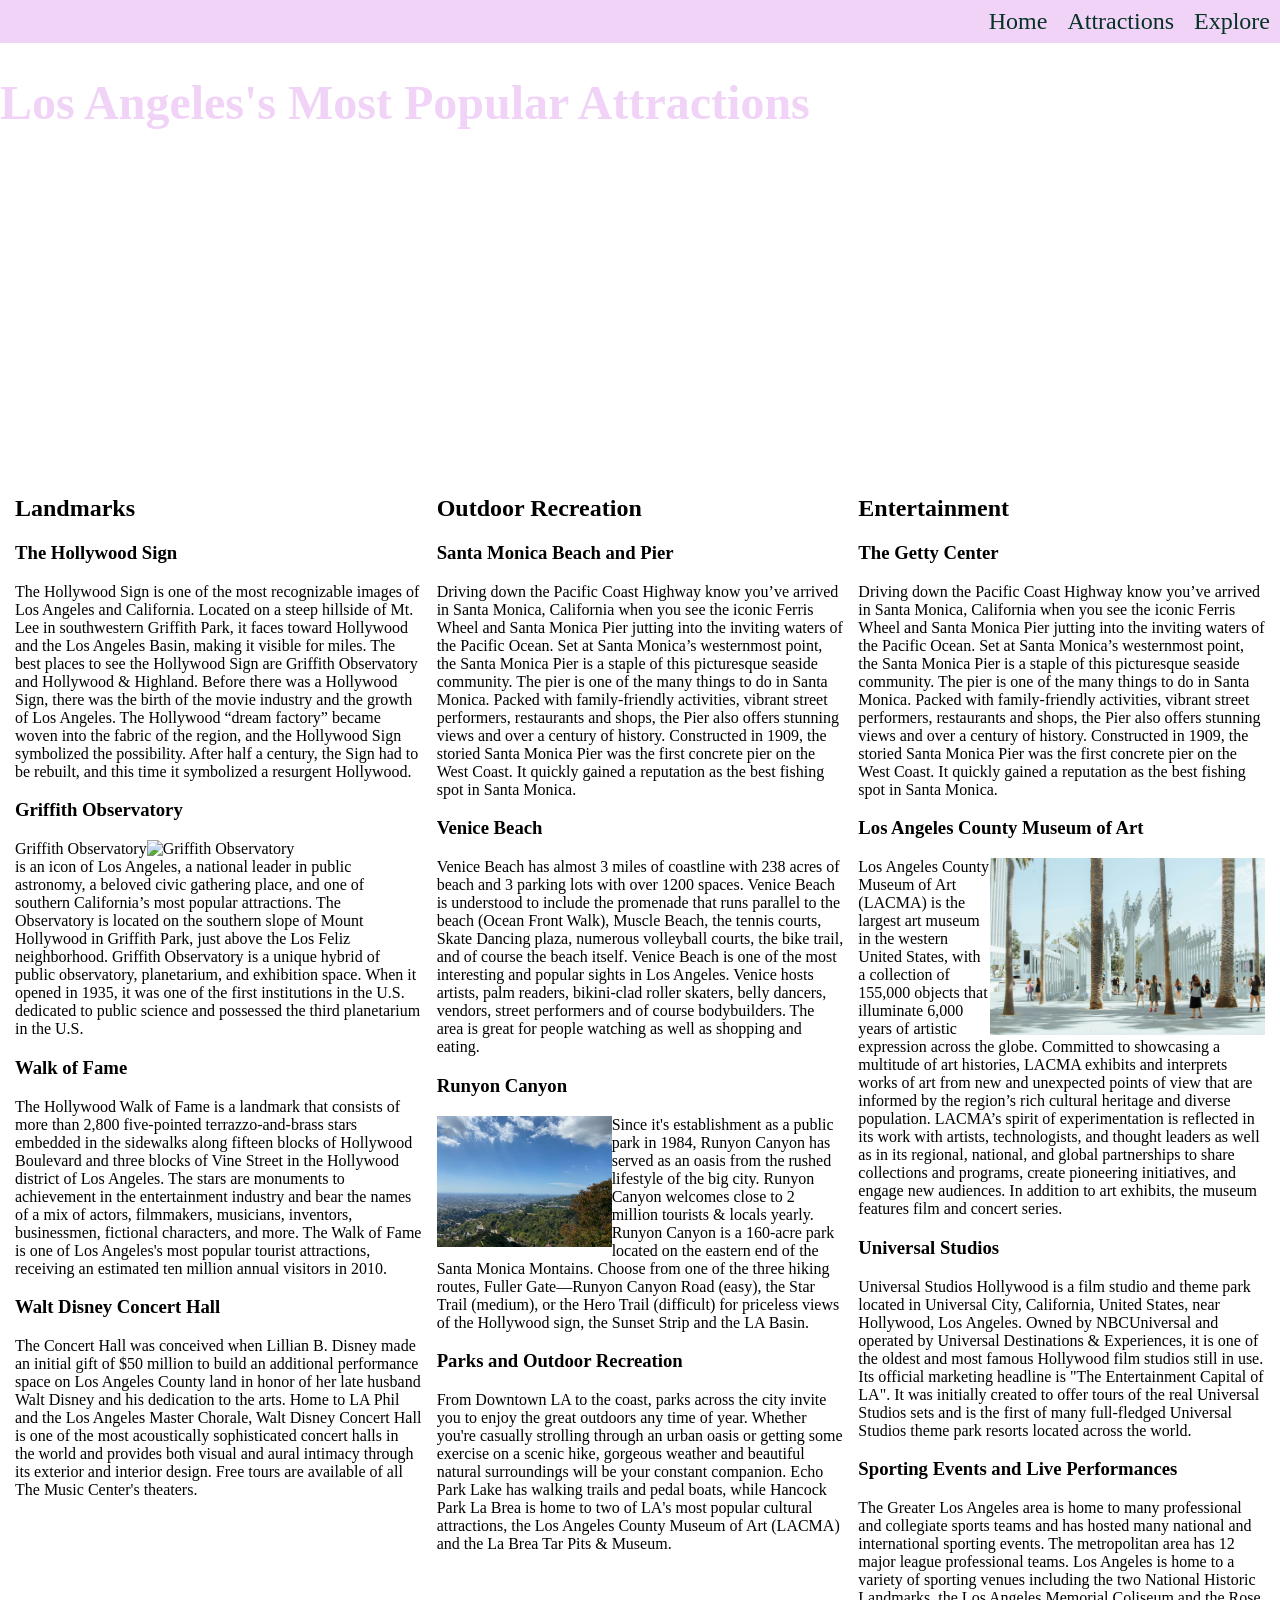
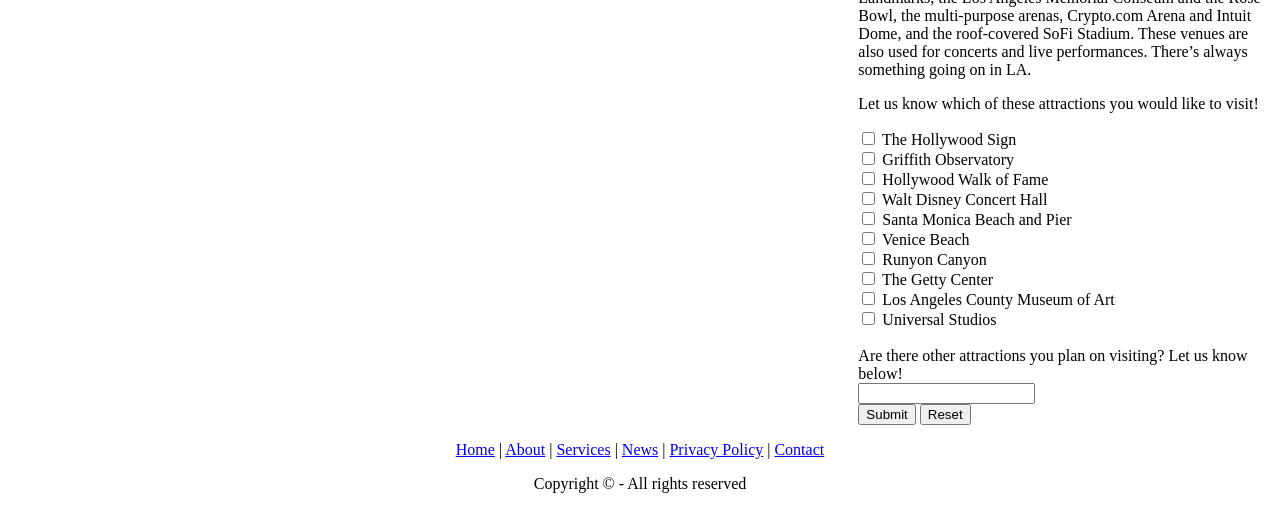
==== commit 6f2fc4a4: "Updating all files with changes" ====
--- a/attractions.html
+++ b/attractions.html
@@ -13,17 +13,17 @@
                 <li><a href="local.html">Explore</a></li>
             </ul>
         </nav>
-        <div id="attractions-hero">
+        <div id="attractions-hero" class="hero">
             <h1 id="attractions-heading">Los Angeles's Most Popular Attractions</h1>
         </div>
         <div class="grid-container">
             <!--ARTICLE 1-->
             <article class="article-one">
-                <h2>Landmarks</h2>
+                <h2 class="article-heading">Landmarks</h2>
                 <h3>The Hollywood Sign</h3>
                 <p>The Hollywood Sign is one of the most recognizable images of Los Angeles and California. Located on a steep hillside of Mt. Lee in southwestern Griffith Park, it faces toward Hollywood and the Los Angeles Basin, making it visible for miles. The best places to see the Hollywood Sign are Griffith Observatory and Hollywood & Highland. Before there was a Hollywood Sign, there was the birth of the movie industry and the growth of Los Angeles. The Hollywood “dream factory” became woven into the fabric of the region, and the Hollywood Sign symbolized the possibility. After half a century, the Sign had to be rebuilt, and this time it symbolized a resurgent Hollywood.</p>
                 <h3>Griffith Observatory</h3>
-                <img src="images/attractions/griffithObservatory.jpg" alt="Griffith Observatory" width="300px" class="img-right">
+                <img src="images/attractions/griffithObservatory.jpg" alt="Griffith Observatory" width="275px" class="img-right">
                 <p>Griffith Observatory is an icon of Los Angeles, a national leader in public astronomy, a beloved civic gathering place, and one of southern California’s most popular attractions. The Observatory is located on the southern slope of Mount Hollywood in Griffith Park, just above the Los Feliz neighborhood. Griffith Observatory is a unique hybrid of public observatory, planetarium, and exhibition space. When it opened in 1935, it was one of the first institutions in the U.S. dedicated to public science and possessed the third planetarium in the U.S.</p>
                 <h3 style="clear:both;">Walk of Fame</h3>
                 <p>The Hollywood Walk of Fame is a landmark that consists of more than 2,800 five-pointed terrazzo-and-brass stars embedded in the sidewalks along fifteen blocks of Hollywood Boulevard and three blocks of Vine Street in the Hollywood district of Los Angeles. The stars are monuments to achievement in the entertainment industry and bear the names of a mix of actors, filmmakers, musicians, inventors, businessmen, fictional characters, and more. The Walk of Fame is one of Los Angeles's most popular tourist attractions, receiving an estimated ten million annual visitors in 2010.</p>
@@ -32,24 +32,24 @@
             </article>
             <!--ARTICLE 2-->
             <article class="article-two">
-                <h2>Beaches and Outdoor Recreation</h2>
+                <h2 class="article-heading">Outdoor Recreation</h2>
                 <h3>Santa Monica Beach and Pier</h3>
                 <p>Driving down the Pacific Coast Highway know you’ve arrived in Santa Monica, California when you see the iconic Ferris Wheel and  Santa Monica Pier jutting into the inviting waters of the Pacific Ocean. Set at Santa Monica’s westernmost point, the Santa Monica Pier is a staple of this picturesque seaside community. The pier is one of the many things to do in Santa Monica. Packed with family-friendly activities, vibrant street performers, restaurants and shops, the Pier also offers stunning views and over a century of history. Constructed in 1909, the storied Santa Monica Pier was the first concrete pier on the West Coast. It quickly gained a reputation as the best fishing spot in Santa Monica.</p>
                 <h3>Venice Beach</h3>
                 <p>Venice Beach has almost 3 miles of coastline with 238 acres of beach and 3 parking lots with over 1200 spaces. Venice Beach is understood to include the promenade that runs parallel to the beach (Ocean Front Walk), Muscle Beach, the tennis courts, Skate Dancing plaza, numerous volleyball courts, the bike trail, and of course the beach itself. Venice Beach is one of the most interesting and popular sights in Los Angeles. Venice hosts artists, palm readers, bikini-clad roller skaters, belly dancers, vendors, street performers and of course bodybuilders. The area is great for people watching as well as shopping and eating.</p>
                 <h3>Runyon Canyon</h3>
-                <img src="images/attractions/santaMonica.jpg" alt="Santa Monica Pier" width="300px" class="img-left">
+                <img src="images/attractions/runyonCanyon.jpg" alt="Runyon Canyon" width="175px" class="img-left">
                 <p>Since it's establishment as a public park in 1984, Runyon Canyon has served as an oasis from the rushed lifestyle of the big city. Runyon Canyon welcomes close to 2 million tourists & locals yearly. Runyon Canyon is a 160-acre park located on the eastern end of the Santa Monica Montains. Choose from one of the three hiking routes, Fuller Gate—Runyon Canyon Road (easy), the Star Trail (medium), or the Hero Trail (difficult) for priceless views of the Hollywood sign, the Sunset Strip and the LA Basin.</p>
                 <h3 style="clear:both;">Parks and Outdoor Recreation</h3>
                 <p>From Downtown LA to the coast, parks across the city invite you to enjoy the great outdoors any time of year. Whether you're casually strolling through an urban oasis or getting some exercise on a scenic hike, gorgeous weather and beautiful natural surroundings will be your constant companion. Echo Park Lake has walking trails and pedal boats, while Hancock Park La Brea is home to two of LA's most popular cultural attractions, the Los Angeles County Museum of Art (LACMA) and the La Brea Tar Pits & Museum.</p>
             </article>
             <!--ARTICLE 3-->
             <article class="article-three">
-                <h2>Museums and Entertainment</h2>
+                <h2 class="article-heading">Entertainment</h2>
                 <h3>The Getty Center</h3>
                 <p>Driving down the Pacific Coast Highway know you’ve arrived in Santa Monica, California when you see the iconic Ferris Wheel and  Santa Monica Pier jutting into the inviting waters of the Pacific Ocean. Set at Santa Monica’s westernmost point, the Santa Monica Pier is a staple of this picturesque seaside community. The pier is one of the many things to do in Santa Monica. Packed with family-friendly activities, vibrant street performers, restaurants and shops, the Pier also offers stunning views and over a century of history. Constructed in 1909, the storied Santa Monica Pier was the first concrete pier on the West Coast. It quickly gained a reputation as the best fishing spot in Santa Monica.</p>
                 <h3>Los Angeles County Museum of Art</h3>
-                <img src="images/attractions/lacma.jpg" alt="Lamppost exhibit outside of LACMA" width="300px" class="img-right">
+                <img src="images/attractions/lacma.jpg" alt="Lamppost exhibit outside of LACMA" width="275px" class="img-right">
                 <p>Los Angeles County Museum of Art (LACMA) is the largest art museum in the western United States, with a collection of 155,000 objects that illuminate 6,000 years of artistic expression across the globe. Committed to showcasing a multitude of art histories, LACMA exhibits and interprets works of art from new and unexpected points of view that are informed by the region’s rich cultural heritage and diverse population. LACMA’s spirit of experimentation is reflected in its work with artists, technologists, and thought leaders as well as in its regional, national, and global partnerships to share collections and programs, create pioneering initiatives, and engage new audiences. In addition to art exhibits, the museum features film and concert series.</p>
                 <h3 style="clear:both;">Universal Studios</h3>
                 <p>Universal Studios Hollywood is a film studio and theme park located in Universal City, California, United States, near Hollywood, Los Angeles. Owned by NBCUniversal and operated by Universal Destinations & Experiences, it is one of the oldest and most famous Hollywood film studios still in use. Its official marketing headline is "The Entertainment Capital of LA". It was initially created to offer tours of the real Universal Studios sets and is the first of many full-fledged Universal Studios theme park resorts located across the world.</p>
@@ -80,8 +80,8 @@
                     <input type="checkbox" id="attraction10" name="attraction10" value="universalStudios">
                     <label for="attraction9">Universal Studios</label><br><br>
                     <!-- text input -->
-                    <label for="other">Are there other attractions you plan on visiting? Let us know below!</label><br>
-                    <input type="text" id="other" name="other"><br><br>
+                    <label for="other" class="form-text">Are there other attractions you plan on visiting? Let us know below!</label><br>
+                    <input type="text" id="other" name="other" class="form-text"><br>
                     <!-- submit button -->
                     <input type="submit" value="Submit">
                     <!-- reset button -->
@@ -94,4 +94,4 @@
             <p>Copyright &copy; - All rights reserved</p>
         </footer>
     </body>
-</html>
+</html>
